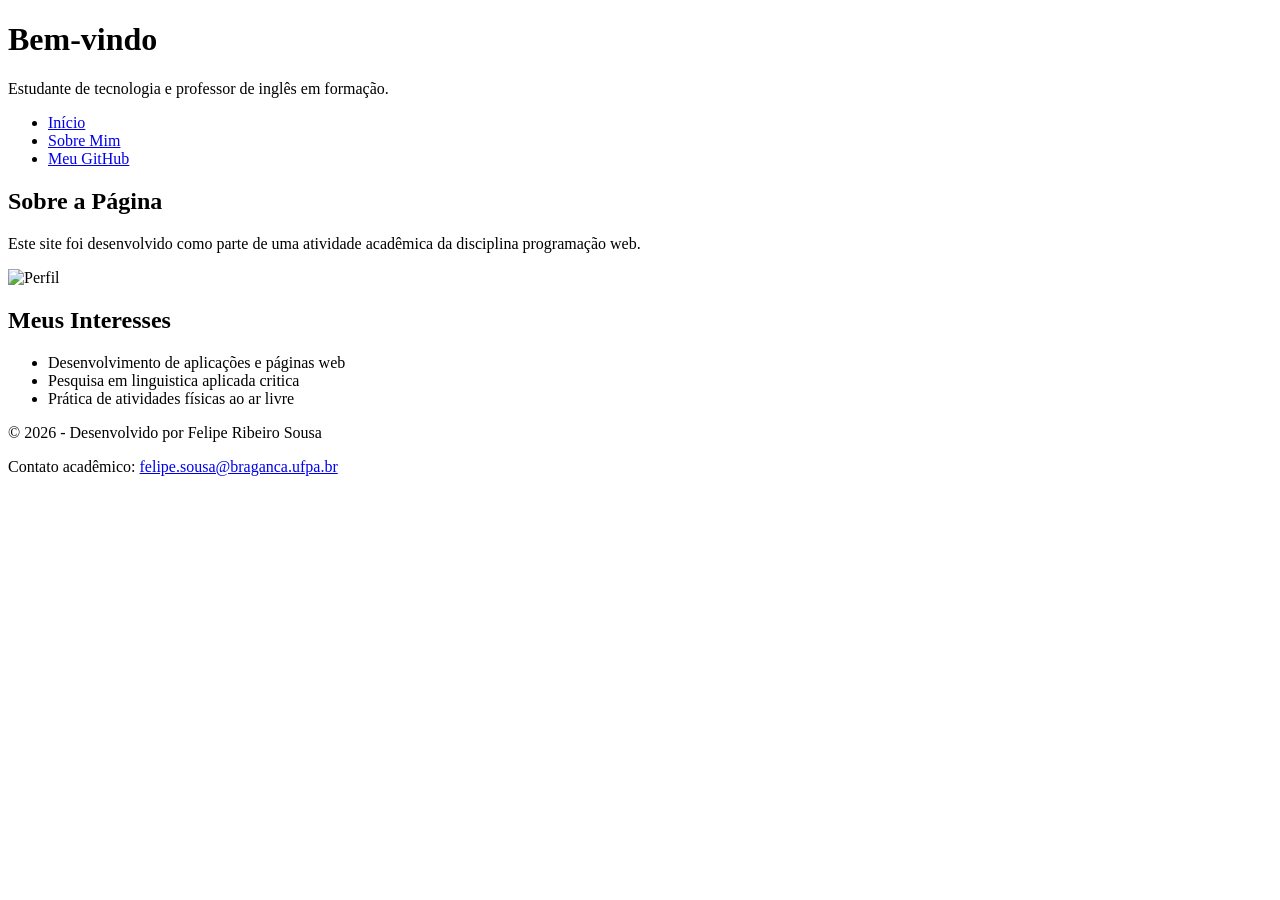
==== index.html @ 371354f7 "Add files via upload" ====
<!DOCTYPE html>
<html lang="pt-BR">
<head>
    <meta charset="UTF-8">
    <meta name="viewport" content="width=device-width, initial-scale=1.0">
    <title>Início</title>
</head>
<body>

    <header>
        <h1>Bem-vindo</h1>
        <p>Estudante de tecnologia e professor de inglês em formação.</p>
    </header>

   
    <nav>
        <ul>
            <li><a href="index.html">Início</a></li>
            <li><a href="sobre.html">Sobre Mim</a></li>
            <li><a href="https://github.com" target="_blank">Meu GitHub</a></li>
        </ul>
    </nav>

    <main>
    
        <section>
            <h2>Sobre a Página</h2>
            <p>Este site foi desenvolvido como parte de uma atividade acadêmica da disciplina programação web.</p>
            
      
            <img src="img/foto.JPEG" alt="Perfil" width="300">
        </section>


        <section>
            <h2>Meus Interesses</h2>
            <ul>
                <li>Desenvolvimento de aplicações e páginas web</li>
                <li>Pesquisa em linguistica aplicada critica</li>
                <li>Prática de atividades físicas ao ar livre</li>
            </ul>
        </section>
    </main>

    <footer>
        <p>&copy; 2026 - Desenvolvido por Felipe Ribeiro Sousa</p>
        <p>Contato acadêmico: <a href="mailto:felipe.sousa@braganca.ufpa.br">felipe.sousa@braganca.ufpa.br</a></p>
    </footer>

</body>
</html>
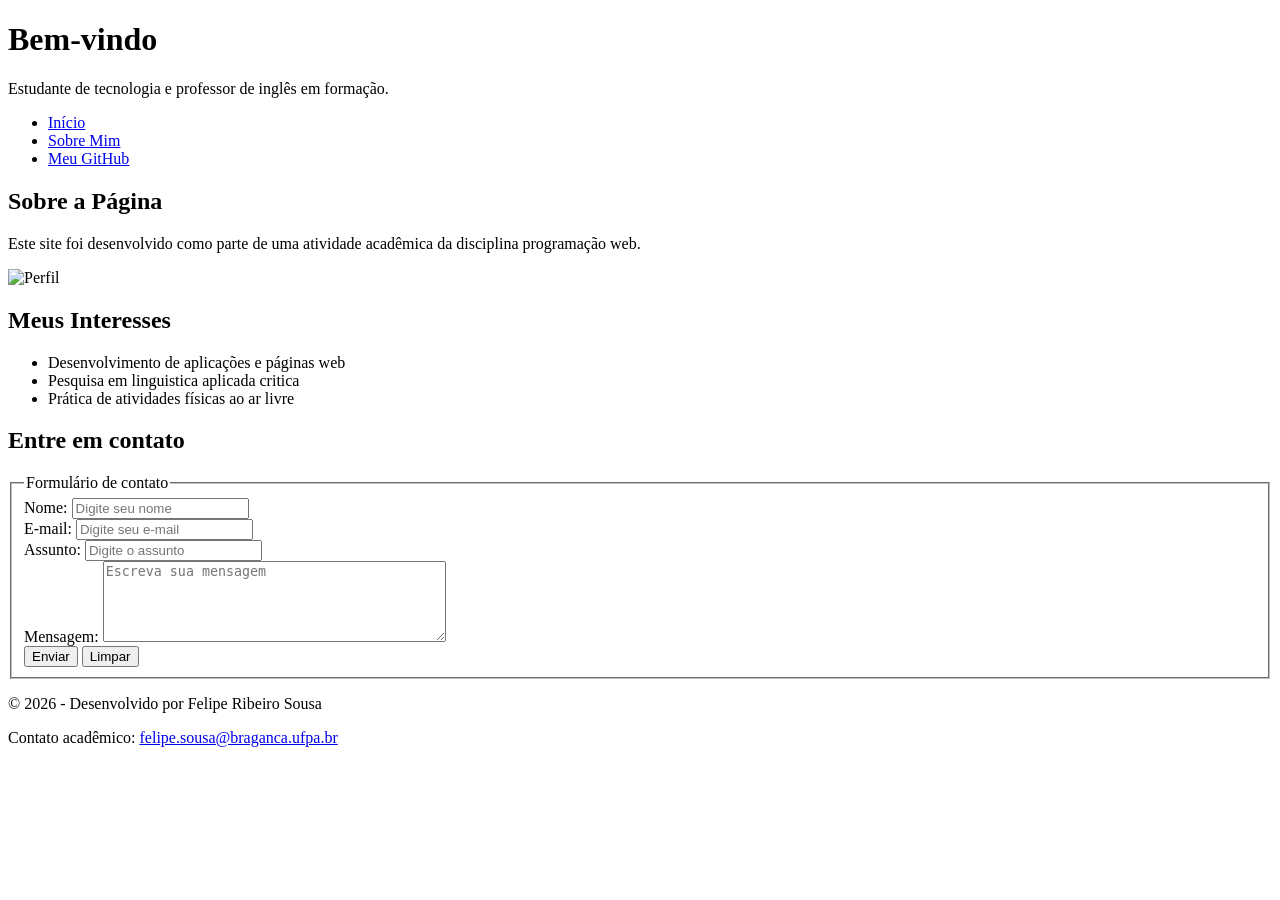
==== commit 6b889919: "Add files via upload" ====
--- a/index.html
+++ b/index.html
@@ -4,6 +4,7 @@
     <meta charset="UTF-8">
     <meta name="viewport" content="width=device-width, initial-scale=1.0">
     <title>Início</title>
+    <link rel="stylesheet" href="css/style.css">
 </head>
 <body>
 
@@ -42,6 +43,67 @@
         </section>
     </main>
 
+    <section id="contato">
+    <h2>Entre em contato</h2>
+
+    <form action="#" method="post">
+        <fieldset>
+            <legend>Formulário de contato</legend>
+
+            <div>
+                <label for="nome">Nome:</label>
+                <input
+                    type="text"
+                    id="nome"
+                    name="nome"
+                    placeholder="Digite seu nome"
+                    required
+                >
+            </div>
+
+            <div>
+                <label for="email">E-mail:</label>
+                <input
+                    type="email"
+                    id="email"
+                    name="email"
+                    placeholder="Digite seu e-mail"
+                    required
+                >
+            </div>
+
+            <div>
+                <label for="assunto">Assunto:</label>
+                <input
+                    type="text"
+                    id="assunto"
+                    name="assunto"
+                    placeholder="Digite o assunto"
+                    required
+                >
+            </div>
+
+            <div>
+                <label for="mensagem">Mensagem:</label>
+                <textarea
+                    id="mensagem"
+                    name="mensagem"
+                    rows="5"
+                    cols="40"
+                    placeholder="Escreva sua mensagem"
+                    required
+                ></textarea>
+            </div>
+
+            <div>
+                <button type="submit">Enviar</button>
+                <button type="reset">Limpar</button>
+            </div>
+        </fieldset>
+    </form>
+</section>
+
+
     <footer>
         <p>&copy; 2026 - Desenvolvido por Felipe Ribeiro Sousa</p>
         <p>Contato acadêmico: <a href="mailto:felipe.sousa@braganca.ufpa.br">felipe.sousa@braganca.ufpa.br</a></p>
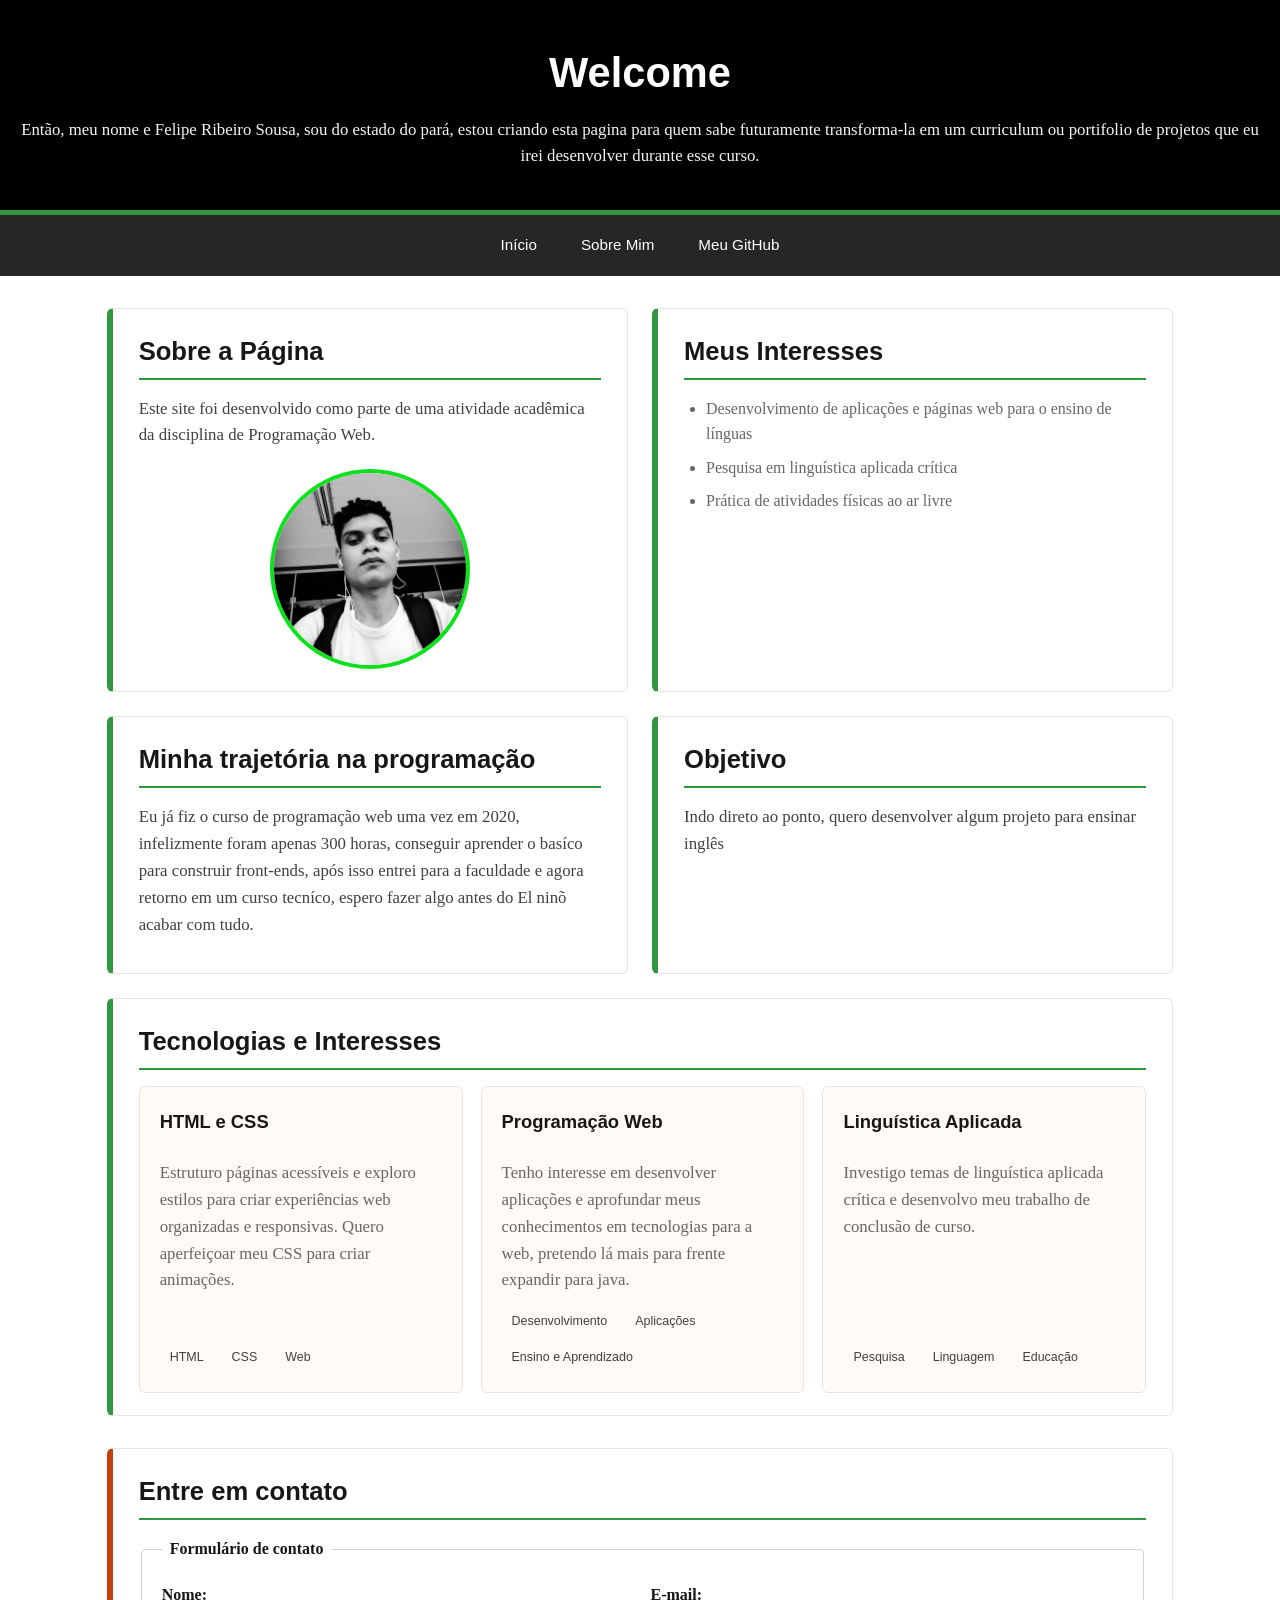
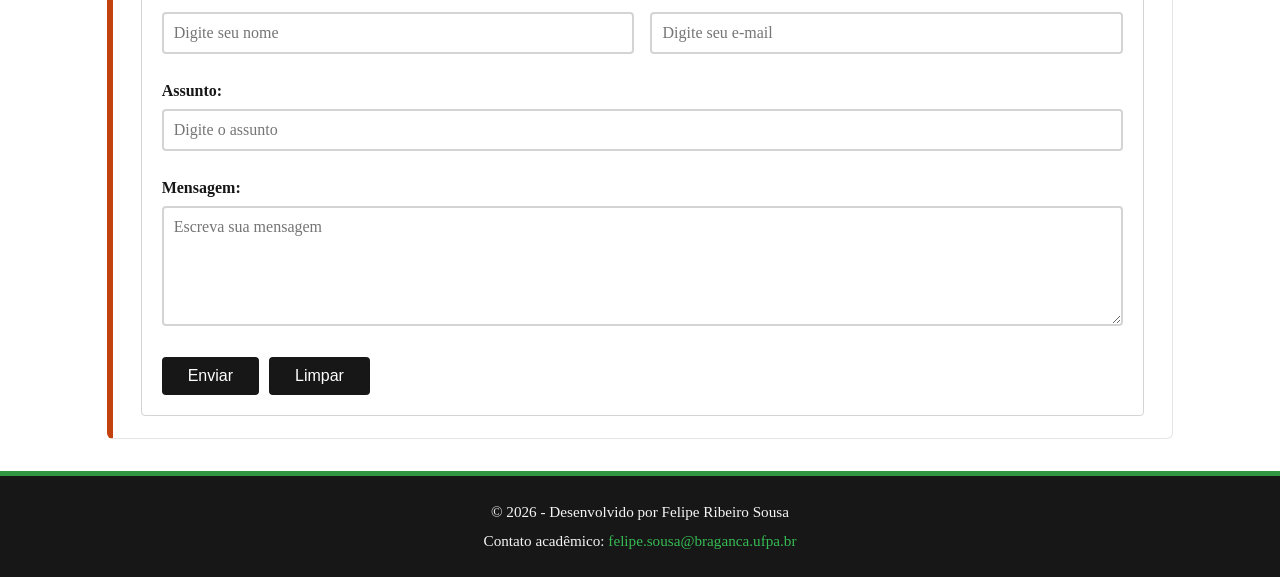
==== commit 5027518c: "10 11 2026 Foram feitas mudancas no codigo do arquivo style, essas mudanças foram a alteração da uti" ====
--- a/index.html
+++ b/index.html
@@ -3,111 +3,121 @@
 <head>
     <meta charset="UTF-8">
     <meta name="viewport" content="width=device-width, initial-scale=1.0">
-    <title>Início</title>
-    <link rel="stylesheet" href="css/style.css">
+    <title>Início | Felipe Ribeiro Sousa</title>
+    <link rel="stylesheet" href="style/style.css">
 </head>
 <body>
-
     <header>
-        <h1>Bem-vindo</h1>
-        <p>Estudante de tecnologia e professor de inglês em formação.</p>
+        <h1>Welcome</h1>
+        <p>Então, meu nome e Felipe Ribeiro Sousa, sou do estado do pará, estou criando esta pagina para quem sabe futuramente transforma-la em um curriculum ou portifolio de projetos que eu irei desenvolver durante esse curso.</p>
     </header>
 
-   
-    <nav>
+    <nav aria-label="Navegação principal">
         <ul>
-            <li><a href="index.html">Início</a></li>
+            <li><a href="index.html" aria-current="page">Início</a></li>
             <li><a href="sobre.html">Sobre Mim</a></li>
-            <li><a href="https://github.com" target="_blank">Meu GitHub</a></li>
+            <li><a href="https://github.com/Felipe2020-cyber" target="_blank" rel="noopener noreferrer">Meu GitHub</a></li>
         </ul>
     </nav>
 
     <main>
-    
-        <section>
+        <section class="card">
             <h2>Sobre a Página</h2>
-            <p>Este site foi desenvolvido como parte de uma atividade acadêmica da disciplina programação web.</p>
-            
-      
-            <img src="img/foto.JPEG" alt="Perfil" width="300">
+            <p>Este site foi desenvolvido como parte de uma atividade acadêmica da disciplina de Programação Web.</p>
+            <img class="foto-perfil" src="img/foto.jpeg" alt="Foto de perfil de Felipe Ribeiro Sousa" width="300" height="300">
         </section>
 
-
-        <section>
+        <section class="card">
             <h2>Meus Interesses</h2>
-            <ul>
-                <li>Desenvolvimento de aplicações e páginas web</li>
-                <li>Pesquisa em linguistica aplicada critica</li>
+            <ul class="interesses">
+                <li>Desenvolvimento de aplicações e páginas web para o ensino de línguas</li>
+                <li>Pesquisa em linguística aplicada crítica</li>
                 <li>Prática de atividades físicas ao ar livre</li>
             </ul>
         </section>
+
+        <section class="card">
+            <h2>Minha trajetória na programação</h2>
+            <p>Eu já fiz o curso de programação web uma vez em 2020, infelizmente foram apenas 300 horas, conseguir aprender o basíco para construir front-ends, após isso entrei para a faculdade e agora retorno em um curso tecníco, espero fazer algo antes do El ninõ acabar com tudo.</p>
+        </section>
+
+                <section class="card">
+            <h2>Objetivo</h2>
+            <p>Indo direto ao ponto, quero desenvolver algum projeto para ensinar inglês</p>
+        </section>
+
+        <section class="card technology-section">
+            <h2>Tecnologias e Interesses</h2>
+            <div class="technology-grid">
+                <article class="technology-card">
+                    <h3>HTML e CSS</h3>
+                    <p>Estruturo páginas acessíveis e exploro estilos para criar experiências web organizadas e responsivas. Quero aperfeiçoar meu CSS para criar animações.</p>
+                    <ul class="tags" aria-label="Tags">
+                        <li>HTML</li>
+                        <li>CSS</li>
+                        <li>Web</li>
+                    </ul>
+                </article>
+
+                <article class="technology-card">
+                    <h3>Programação Web</h3>
+                    <p>Tenho interesse em desenvolver aplicações e aprofundar meus conhecimentos em tecnologias para a web, pretendo lá mais para frente expandir para java.</p>
+                    <ul class="tags" aria-label="Tags">
+                        <li>Desenvolvimento</li>
+                        <li>Aplicações</li>
+                        <li>Ensino e Aprendizado</li>
+                    </ul>
+                </article>
+
+                <article class="technology-card">
+                    <h3>Linguística Aplicada</h3>
+                    <p>Investigo temas de linguística aplicada crítica e desenvolvo meu trabalho de conclusão de curso.</p>
+                    <ul class="tags" aria-label="Tags">
+                        <li>Pesquisa</li>
+                        <li>Linguagem</li>
+                        <li>Educação</li>
+                    </ul>
+                </article>
+            </div>
+        </section>
     </main>
+    <section id="contato" class="card" aria-labelledby="contato-titulo">
+        <h2 id="contato-titulo">Entre em contato</h2>
+        <form action="#" method="post">
+            <fieldset>
+                <legend>Formulário de contato</legend>
 
-    <section id="contato">
-    <h2>Entre em contato</h2>
+                <div class="form-field">
+                    <label for="nome">Nome:</label>
+                    <input type="text" id="nome" name="nome" placeholder="Digite seu nome" required>
+                </div>
 
-    <form action="#" method="post">
-        <fieldset>
-            <legend>Formulário de contato</legend>
+                <div class="form-field">
+                    <label for="email">E-mail:</label>
+                    <input type="email" id="email" name="email" placeholder="Digite seu e-mail" required>
+                </div>
 
-            <div>
-                <label for="nome">Nome:</label>
-                <input
-                    type="text"
-                    id="nome"
-                    name="nome"
-                    placeholder="Digite seu nome"
-                    required
-                >
-            </div>
+                <div class="form-field form-field--wide">
+                    <label for="assunto">Assunto:</label>
+                    <input type="text" id="assunto" name="assunto" placeholder="Digite o assunto" required>
+                </div>
 
-            <div>
-                <label for="email">E-mail:</label>
-                <input
-                    type="email"
-                    id="email"
-                    name="email"
-                    placeholder="Digite seu e-mail"
-                    required
-                >
-            </div>
+                <div class="form-field form-field--wide">
+                    <label for="mensagem">Mensagem:</label>
+                    <textarea id="mensagem" name="mensagem" rows="5" placeholder="Escreva sua mensagem" required></textarea>
+                </div>
 
-            <div>
-                <label for="assunto">Assunto:</label>
-                <input
-                    type="text"
-                    id="assunto"
-                    name="assunto"
-                    placeholder="Digite o assunto"
-                    required
-                >
-            </div>
-
-            <div>
-                <label for="mensagem">Mensagem:</label>
-                <textarea
-                    id="mensagem"
-                    name="mensagem"
-                    rows="5"
-                    cols="40"
-                    placeholder="Escreva sua mensagem"
-                    required
-                ></textarea>
-            </div>
-
-            <div>
-                <button type="submit">Enviar</button>
-                <button type="reset">Limpar</button>
-            </div>
-        </fieldset>
-    </form>
-</section>
-
+                <div class="form-actions">
+                    <button type="submit">Enviar</button>
+                    <button type="reset">Limpar</button>
+                </div>
+            </fieldset>
+        </form>
+    </section>
 
     <footer>
         <p>&copy; 2026 - Desenvolvido por Felipe Ribeiro Sousa</p>
         <p>Contato acadêmico: <a href="mailto:felipe.sousa@braganca.ufpa.br">felipe.sousa@braganca.ufpa.br</a></p>
     </footer>
-
 </body>
-</html>+</html>
--- a/style/style.css
+++ b/style/style.css
@@ -0,0 +1,380 @@
+/* ==========================================
+   style.css - Página Pessoal
+   Autor: Felipe Ribeiro Sousa
+   ========================================== */
+
+/* ---------- Estrutura e estilos base ---------- */
+:root {
+    --color-ink: #171717;
+    --color-text: #404040;
+    --color-muted: #666666;
+    --color-orange: #f97316;
+    --color-orange-dark: #c2410c;
+    --color-orange-soft: #fff3e8;
+    --color-border: #e5e5e5;
+    --color-white: #ffffff;
+    
+
+* {
+    box-sizing: border-box;
+}
+
+body {
+    display: grid;
+    grid-template-columns: repeat(12, minmax(0, 1fr));
+    align-content: start;
+    margin: 0;
+    padding: 0;
+    color: var(--color-text);
+    background-color: var(--color-white);
+    font-family: Georgia, "Times New Roman", serif;
+    line-height: 1.6;
+}
+
+p {
+    margin: 0 0 12px;
+    font-size: 1.05rem;
+}
+
+header,
+nav,
+footer {
+    grid-column: 1 / -1;
+}
+
+/* ---------- Cabeçalho ---------- */
+header {
+    display: grid;
+    justify-items: center;
+    padding: 40px 20px;
+    color: var(--color-white);
+    text-align: center;
+    background-color: black;
+    border-bottom: 5px solid  rgb(49, 150, 66);
+}
+
+header p {
+    margin: 0;
+    color: #f5f5f5;
+}
+
+/* ---------- Títulos ---------- */
+h1 {
+    margin: 0 0 10px;
+    color: var(--color-white);
+    font-family: Verdana, Geneva, sans-serif;
+    font-size: 2.6rem;
+}
+
+h2 {
+    margin: 0 0 16px;
+    padding-bottom: 6px;
+    color: var(--color-ink);
+    font-family: Verdana, Geneva, sans-serif;
+    font-size: 1.6rem;
+    border-bottom: 2px solid  rgb(49, 150, 66);
+}
+
+h3 {
+    margin: 0 0 10px;
+    color: var(--color-ink);
+    font-family: Verdana, Geneva, sans-serif;
+    font-size: 1.15rem;
+}
+
+/* ---------- Navegação ---------- */
+nav {
+    padding: 10px 20px;
+    background-color: #262626;
+}
+
+nav ul {
+    display: grid;
+    grid-auto-columns: max-content;
+    grid-auto-flow: column;
+    justify-content: center;
+    gap: 8px;
+    margin: 0;
+    padding: 0;
+    list-style: none;
+}
+
+nav a {
+    display: block;
+    padding: 8px 18px;
+    color: var(--color-white);
+    font-family: Verdana, Geneva, sans-serif;
+    font-size: 0.95rem;
+    text-decoration: none;
+    border-radius: 4px;
+}
+
+nav a:hover,
+nav a:focus-visible {
+    color: var(--color-white);
+    background-color: var(--color-orange-dark);
+}
+
+/* ---------- Conteúdo principal ---------- */
+main {
+    display: grid;
+    grid-column: 2 / -2;
+    grid-template-columns: repeat(2, minmax(0, 1fr));
+    gap: 24px;
+    width: 100%;
+    max-width: 1100px;
+    margin: 32px auto;
+}
+
+.card {
+    padding: 22px 26px;
+    background-color: #ffffff;
+    border: 1px solid var(--color-border);
+    border-left: 6px solid rgb(49, 150, 66);
+    border-radius: 6px;
+}
+
+/* ---------- Interesses ---------- */
+.interesses {
+    padding-left: 22px;
+}
+
+.interesses li {
+    margin-bottom: 8px;
+    color: var(--color-muted);
+}
+
+.destaque {
+    color: var(--color-orange-dark);
+    font-weight: bold;
+}
+
+/* ---------- Imagem ---------- */
+.foto-perfil {
+    display: block;
+    width: 200px;
+    height: 200px;
+    margin: 20px auto 0;
+    object-fit: cover;
+    border: 4px solid rgb(11, 226, 29);
+    border-radius: 50%;
+}
+
+/* ---------- Cartões de tecnologias e interesses ---------- */
+.technology-section {
+    grid-column: 1 / -1;
+}
+
+.technology-grid {
+    display: grid;
+    grid-template-columns: repeat(auto-fit, minmax(min(100%, 220px), 1fr));
+    gap: 18px;
+}
+
+.technology-card {
+    display: flex;
+    flex-direction: column;
+    justify-content: space-between;
+    align-items: flex-start;
+    gap: 14px;
+    min-width: 0;
+    padding: 20px;
+    background-color: #fffaf5;
+    border: 1px solid var(--color-border);
+    border-top: 4px solid rgb(green);
+    border-radius: 6px;
+}
+
+.technology-card p {
+    flex-grow: 1;
+    margin: 0;
+    color: var(--color-muted);
+}
+
+.tags {
+    display: flex;
+    flex-wrap: wrap;
+    gap: 8px;
+    margin: 0;
+    padding: 0;
+    list-style: none;
+}
+
+.tags li {
+    padding: 4px 10px;
+    color: rgb(green);
+    font-family: Verdana, Geneva, sans-serif;
+    font-size: 0.78rem;
+    background-color: rgb(green);
+    border-radius: 999px;
+}
+
+/* ---------- Formulário de contato ---------- */
+#contato {
+    grid-column: 2 / -2;
+    width: 100%;
+    max-width: 1100px;
+    justify-self: center;
+    margin-bottom: 32px;
+    background-color: var(--color-white);
+    border-left-color: var(--color-orange-dark);
+}
+
+fieldset {
+    display: grid;
+    grid-template-columns: repeat(2, minmax(0, 1fr));
+    gap: 16px;
+    min-width: 0;
+    padding: 20px;
+    border: 1px solid #d4d4d4;
+    border-radius: 4px;
+}
+
+legend {
+    padding: 0 8px;
+    color: var(--color-ink);
+    font-weight: bold;
+}
+
+.form-field {
+    min-width: 0;
+}
+
+.form-field--wide,
+.form-actions {
+    grid-column: 1 / -1;
+}
+
+form label {
+    display: block;
+    margin-bottom: 5px;
+    color: var(--color-ink);
+    font-weight: bold;
+}
+
+form input,
+form textarea {
+    width: 100%;
+    margin-bottom: 8px;
+    padding: 10px;
+    font-family: inherit;
+    font-size: 1rem;
+    background-color: #ffffff;
+    border: 2px solid #d4d4d4;
+    border-radius: 4px;
+}
+
+form input:focus,
+form textarea:focus {
+    border-color: var(--color-orange);
+    outline: 2px solid  rgb(49, 150, 66);
+    outline-offset: 1px;
+}
+
+form textarea {
+    min-height: 120px;
+    resize: vertical;
+}
+
+.form-actions {
+    display: flex;
+    flex-wrap: wrap;
+    gap: 10px;
+}
+
+form button {
+    padding: 10px 26px;
+    color: var(--color-white);
+    font-size: 1rem;
+    cursor: pointer;
+    background-color: var(--color-ink);
+    border: 0;
+    border-radius: 4px;
+}
+
+form button:hover,
+form button:focus-visible {
+    color: var(--color-white);
+    background-color: var(--color-orange-dark);
+}
+
+/* ---------- Rodapé ---------- */
+footer {
+    display: grid;
+    justify-items: center;
+    gap: 4px;
+    padding: 24px 20px;
+    color: #f5f5f5;
+    text-align: center;
+    background-color: var(--color-ink);
+    border-top: 5px solid  rgb(49, 150, 66);
+}
+
+footer p {
+    margin: 0;
+    font-size: 0.95rem;
+}
+
+footer a {
+    color: #36bb53;
+    text-decoration: none;
+}
+
+footer a:hover,
+footer a:focus-visible {
+    color: var(--color-white);
+    text-decoration: underline;
+}
+
+/* ---------- Layout responsivo ---------- */
+@media (max-width: 760px) {
+    main,
+    #contato {
+        grid-column: 1 / -1;
+        width: calc(100% - 32px);
+    }
+
+    main {
+        grid-template-columns: minmax(0, 1fr);
+        gap: 18px;
+        margin: 24px auto;
+    }
+
+    .technology-section {
+        grid-column: 1;
+    }
+
+    #contato {
+        margin: 0 auto 24px;
+    }
+}
+
+@media (max-width: 480px) {
+    h1 {
+        font-size: 2rem;
+    }
+
+    .card {
+        padding: 20px;
+    }
+
+    nav ul {
+        grid-auto-columns: 1fr;
+        grid-auto-flow: row;
+    }
+
+    nav a {
+        text-align: center;
+    }
+
+    .technology-grid,
+    fieldset {
+        grid-template-columns: minmax(0, 1fr);
+    }
+
+    .form-field--wide,
+    .form-actions {
+        grid-column: 1;
+    }
+}
+}
